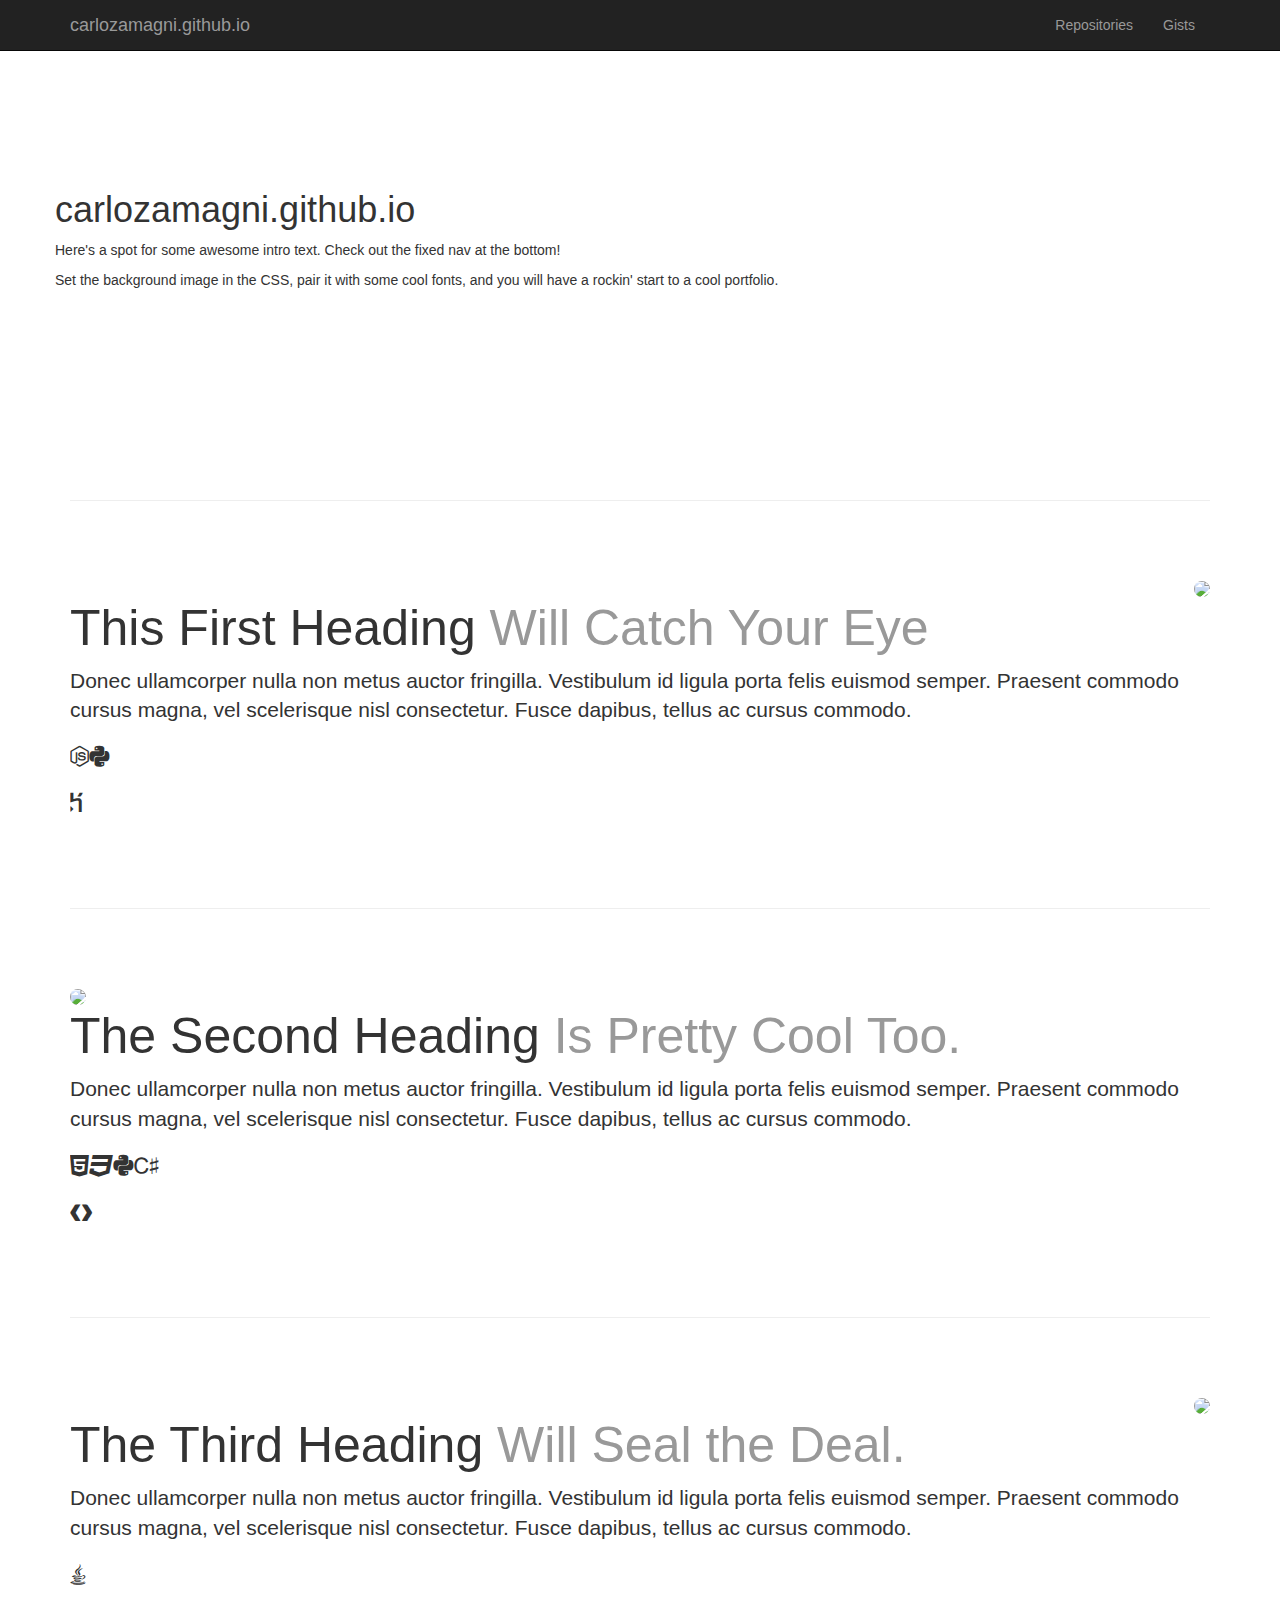
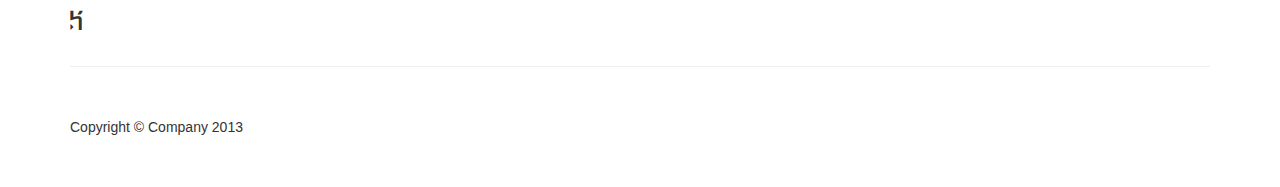
==== index.html @ ae86386b "added cool icons:  http://mfizz.com/oss/font-mfizz" ====
<!DOCTYPE html>
<html lang="en">

<head>
    <meta charset="utf-8">
    <meta name="viewport" content="width=device-width, initial-scale=1.0">
    <meta name="description" content="">
    <meta name="author" content="">

    <title>carlozamagni.github.io</title>

    <!-- Bootstrap core CSS -->
    <link href="css/bootstrap.css" rel="stylesheet">

    <!-- Custom CSS for the 'One Page Wonder' Template -->
    <link href="css/one-page-wonder.css" rel="stylesheet">
    <link rel="stylesheet" href="css/font-awesome.min.css">
    <link rel="stylesheet" href="css/font-mfizz-1.2/font-mfizz.css">   <!-- http://mfizz.com/oss/font-mfizz -->
</head>

<body>

    <nav class="navbar navbar-fixed-top navbar-inverse" role="navigation">
        <div class="container">
            <div class="navbar-header">
                <button type="button" class="navbar-toggle" data-toggle="collapse" data-target=".navbar-ex1-collapse">
                    <span class="sr-only">Toggle navigation</span>
                    <span class="icon-bar"></span>
                    <span class="icon-bar"></span>
                    <span class="icon-bar"></span>
                </button>
                <a class="navbar-brand" href="index.php">carlozamagni.github.io</a>
            </div>

            <!-- Collect the nav links, forms, and other content for toggling -->
            <div class="collapse navbar-collapse navbar-ex1-collapse">
                <ul class="nav navbar-nav pull-right">
                    <li><a href="https://github.com/carlozamagni?tab=repositories">Repositories</a>
                    </li>
                    <li><a href="#contact">Gists</a>
                    </li>
                </ul>
            </div>
            <!-- /.navbar-collapse -->
        </div>
        <!-- /.container -->
    </nav>




    <div class="header-image">
        
        <div class="headline">
            <!--
            <div class="container">
                <h1>One Page Wonder</h1>
                <h2>Will Knock Your Socks Off</h2>
            </div>
            -->
            <div class="container">
            <div class="row">
                <div class=".col-md-6 .col-sm-12 .col-md-offset-4 text-left">
                    <h1>carlozamagni.github.io</h1>
                    <p>Here's a spot for some awesome intro text. Check out the fixed nav at the bottom!</p>
                    <p>Set the background image in the CSS, pair it with some cool fonts, and you will have a rockin' start to a cool portfolio.</p>
                </div>
            </div>
            </div>
        </div>
    </div>
    <!-- /header-image -->





    <div class="container">

        <!-- START THE FEATURETTES -->

        <hr class="featurette-divider">

        <div class="featurette" id="about">
            <img class="featurette-image img-circle img-responsive pull-right" src="http://placehold.it/500x500">
            <h2 class="featurette-heading">This First Heading
                <span class="text-muted">Will Catch Your Eye</span>
            </h2>
            <p class="lead">Donec ullamcorper nulla non metus auctor fringilla. Vestibulum id ligula porta felis euismod semper. Praesent commodo cursus magna, vel scelerisque nisl consectetur. Fusce dapibus, tellus ac cursus commodo.</p>
            <h3><i class="icon-nodejs"></i><i class="icon-python"></i></h3>
            <h3><i class="icon-heroku"></i></h3>
        </div>

        <hr class="featurette-divider">

        <div class="featurette" id="services">
            <img class="featurette-image img-circle img-responsive pull-left" src="http://placecreature.com/500/500">
            <h2 class="featurette-heading">The Second Heading
                <span class="text-muted">Is Pretty Cool Too.</span>
            </h2>
            <p class="lead">Donec ullamcorper nulla non metus auctor fringilla. Vestibulum id ligula porta felis euismod semper. Praesent commodo cursus magna, vel scelerisque nisl consectetur. Fusce dapibus, tellus ac cursus commodo.</p>
            <h3><i class="icon-html5"></i><i class="icon-css3"></i><i class="icon-python"></i><i class="icon-csharp"></i></h3>
            <h3><i class="icon-google-developers"></i></h3>
        </div>

        <hr class="featurette-divider">

        <div class="featurette" id="contact">
            <img class="featurette-image img-circle img-responsive pull-right" src="http://placecreature.com/500/500">
            <h2 class="featurette-heading">The Third Heading
                <span class="text-muted">Will Seal the Deal.</span>
            </h2>
            <p class="lead">Donec ullamcorper nulla non metus auctor fringilla. Vestibulum id ligula porta felis euismod semper. Praesent commodo cursus magna, vel scelerisque nisl consectetur. Fusce dapibus, tellus ac cursus commodo.</p>
            <h3><i class="icon-java-bold"></i></h3>
            <h3><i class="icon-heroku"></i></h3>
        </div>

        <!-- /END THE FEATURETTES -->

        <hr>

        <!-- FOOTER -->
        <footer>
            <p>Copyright &copy; Company 2013</p>
        </footer>
        <!-- /END OF FOOTER -->

    </div>
    <!-- /container -->

    <!-- JavaScript -->
    <script src="js/jquery-1.10.2.js"></script>
    <script src="js/bootstrap.js"></script>

</body>

</html>
---- css/one-page-wonder.css ----
body {
	margin-top: 50px; /* 50px is the height of the navbar - change this if the navbarn height changes */
}

.header-image {
	background: url(http://lorempixel.com/g/1400/500/technics) repeat;/* Use a tiling background image or a full width image - if you're using full width you will need to change no-repeat center center cover  */
	background-position: top;
	height: auto;
	display: block;
	/*width: 100%;*/
	max-width: 100%; /* equivalent to img-responsive class in bootstrap */
	text-align: center;
}

.headline {
	padding: 120px 0;
}

.headline > .container > h1 {
	font-size: 130px;
	background: #ffffff;
	background: rgba(255, 255, 255, 0.9);
}

.headline > .container > h2 {
	font-size: 77px;
	background: #ffffff;
	background: rgba(255, 255, 255, 0.9);
}

.featurette-divider {
	margin: 80px 0;
}
.featurette {
	overflow: hidden; 
}

.featurette-image.pull-left {
	margin-right: 40px;
}
.featurette-image.pull-right {
	margin-left: 40px;
}

.featurette-heading {
	font-size: 50px;
}

footer {
	margin: 50px 0;
}

/* RESPONSIVE CSS */

@media (max-width: 1200px) {

.headline > .container > h1 {font-size: 140px;}
.headline > .container > h2 {font-size: 63px;}
.featurette-divider {margin: 50px 0;}
.featurette-image.pull-left {margin-right: 20px;}
.featurette-image.pull-right {margin-left: 20px;}
.featurette-heading {font-size: 35px;}

}

@media (max-width: 991px) {

.headline > .container > h1 {font-size: 105px;}
.headline > .container > h2 {font-size: 50px;}
.featurette-divider {margin: 40px 0;}
.featurette-image {max-width: 50%;}
.featurette-image.pull-left {margin-right: 10px;}
.featurette-image.pull-right {margin-left: 10px;}
.featurette-heading {font-size: 30px;}

}

@media (max-width: 768px) {
	
.container {margin: 0 15px;}
.featurette-divider {margin: 40px 0;}
.featurette-heading {font-size: 25px;}

}


@media (max-width: 668px) {

.headline > .container > h1 {font-size: 70px;}
.headline > .container > h2 {font-size: 32px;}
.featurette-divider {margin: 30px 0;}

}

@media (max-width: 640px) {

.headline {padding: 75px 0 25px 0;}
.headline > .container > h1 {font-size: 60px;}
.headline > .container > h2 {font-size: 30px;}

}

@media (max-width: 375px) {

.featurette-divider {margin: 10px 0;}
.featurette-image {max-width: 100%;}
.featurette-image.pull-left {margin-right: 0; margin-bottom: 10px;}
.featurette-image.pull-right {margin-left: 0; margin-bottom: 10px;}

}
---- css/font-mfizz-1.2/font-mfizz.css ----
/*
 * Font Mfizz v1.2
 * Copyright 2013 Mfizz Inc, Joe Lauer
 * MIT License
 *
 * Project: http://mfizz.com/oss/font-mfizz
 *
 * The font designed for technology and software geeks representing programming
 * languages, operating systems, software engineering, and technology. 
 *
 * Mfizz Inc
 * Web: http://mfizz.com/
 * Twitter: http://twitter.com/mfizz_inc
 * 
 * Joe Lauer
 * Web: http://lauer.bz/
 * Twitter: http://twitter.com/jjlauer
 */

@font-face {
  font-family: "FontMfizz";
  src: url("font-mfizz.eot");
  src: url("font-mfizz.eot?#iefix") format("embedded-opentype"),
       url("font-mfizz.woff") format("woff"),
       url("font-mfizz.ttf") format("truetype"),
       url("font-mfizz.svg#font-mfizz") format("svg");
  font-weight: normal;
  font-style: normal;
}

.icon-microscope:before,
.icon-cplusplus:before,
.icon-wireless:before,
.icon-fire-alt:before,
.icon-mobile-device:before,
.icon-objc:before,
.icon-redhat:before,
.icon-freebsd:before,
.icon-heroku:before,
.icon-python:before,
.icon-java:before,
.icon-satellite:before,
.icon-debian:before,
.icon-grails:before,
.icon-c:before,
.icon-postgres:before,
.icon-database-alt2:before,
.icon-raspberrypi:before,
.icon-nginx:before,
.icon-ruby-on-rails:before,
.icon-redis:before,
.icon-scala:before,
.icon-gnome:before,
.icon-perl:before,
.icon-mysql:before,
.icon-fedora:before,
.icon-ghost:before,
.icon-google:before,
.icon-netbsd:before,
.icon-aws:before,
.icon-bomb:before,
.icon-looking:before,
.icon-ruby:before,
.icon-mysql-alt:before,
.icon-playframework-alt:before,
.icon-osx:before,
.icon-database:before,
.icon-database-alt:before,
.icon-shell:before,
.icon-script:before,
.icon-antenna:before,
.icon-coffee-bean:before,
.icon-scala-alt:before,
.icon-platter:before,
.icon-java-duke:before,
.icon-iphone:before,
.icon-script-alt:before,
.icon-google-alt:before,
.icon-haskell:before,
.icon-mariadb:before,
.icon-phone-retro:before,
.icon-phone-alt:before,
.icon-csharp:before,
.icon-php:before,
.icon-postgres-alt:before,
.icon-html:before,
.icon-mfizz:before,
.icon-apache:before,
.icon-hadoop:before,
.icon-ruby-on-rails-alt:before,
.icon-mobile-phone-broadcast:before,
.icon-css:before,
.icon-playframework:before,
.icon-clojure:before,
.icon-mobile-phone-alt:before,
.icon-suse:before,
.icon-java-bold:before,
.icon-nginx-alt:before,
.icon-nginx-alt2:before,
.icon-linux-mint:before,
.icon-dreamhost:before,
.icon-blackberry:before,
.icon-javascript:before,
.icon-ubuntu:before,
.icon-php-alt:before,
.icon-centos:before,
.icon-nodejs:before,
.icon-splatter:before,
.icon-3dprint:before,
.icon-line-graph:before,
.icon-cassandra:before,
.icon-solaris:before,
.icon-jetty:before,
.icon-tomcat:before,
.icon-oracle:before,
.icon-oracle-alt:before,
.icon-mssql:before,
.icon-google-developers:before,
.icon-google-code:before,
.icon-kde:before,
.icon-grails-alt:before {
  font-family: "FontMfizz";
  font-style: normal;
  font-weight: normal;
  font-variant: normal;
  text-transform: none;
  line-height: 1;
  -webkit-font-smoothing: antialiased;
  display: inline-block;
  text-decoration: inherit;
}

.icon-microscope:before { content: "\f100"; }
.icon-cplusplus:before { content: "\f101"; }
.icon-wireless:before { content: "\f102"; }
.icon-fire-alt:before { content: "\f103"; }
.icon-mobile-device:before { content: "\f104"; }
.icon-objc:before { content: "\f105"; }
.icon-redhat:before { content: "\f106"; }
.icon-freebsd:before { content: "\f107"; }
.icon-heroku:before { content: "\f108"; }
.icon-python:before { content: "\f109"; }
.icon-java:before { content: "\f10a"; }
.icon-satellite:before { content: "\f10b"; }
.icon-debian:before { content: "\f10c"; }
.icon-grails:before { content: "\f10d"; }
.icon-c:before { content: "\f10e"; }
.icon-postgres:before { content: "\f10f"; }
.icon-database-alt2:before { content: "\f110"; }
.icon-raspberrypi:before { content: "\f111"; }
.icon-nginx:before { content: "\f112"; }
.icon-ruby-on-rails:before { content: "\f113"; }
.icon-redis:before { content: "\f114"; }
.icon-scala:before { content: "\f115"; }
.icon-gnome:before { content: "\f116"; }
.icon-perl:before { content: "\f117"; }
.icon-mysql:before { content: "\f118"; }
.icon-fedora:before { content: "\f119"; }
.icon-ghost:before { content: "\f11a"; }
.icon-google:before { content: "\f11b"; }
.icon-netbsd:before { content: "\f11c"; }
.icon-aws:before { content: "\f11d"; }
.icon-bomb:before { content: "\f11e"; }
.icon-looking:before { content: "\f11f"; }
.icon-ruby:before { content: "\f120"; }
.icon-mysql-alt:before { content: "\f121"; }
.icon-playframework-alt:before { content: "\f122"; }
.icon-osx:before { content: "\f123"; }
.icon-database:before { content: "\f124"; }
.icon-database-alt:before { content: "\f125"; }
.icon-shell:before { content: "\f126"; }
.icon-script:before { content: "\f127"; }
.icon-antenna:before { content: "\f128"; }
.icon-coffee-bean:before { content: "\f129"; }
.icon-scala-alt:before { content: "\f12a"; }
.icon-platter:before { content: "\f12b"; }
.icon-java-duke:before { content: "\f12c"; }
.icon-iphone:before { content: "\f12d"; }
.icon-script-alt:before { content: "\f12e"; }
.icon-google-alt:before { content: "\f12f"; }
.icon-haskell:before { content: "\f130"; }
.icon-mariadb:before { content: "\f131"; }
.icon-phone-retro:before { content: "\f132"; }
.icon-phone-alt:before { content: "\f133"; }
.icon-csharp:before { content: "\f134"; }
.icon-php:before { content: "\f135"; }
.icon-postgres-alt:before { content: "\f136"; }
.icon-html:before { content: "\f137"; }
.icon-mfizz:before { content: "\f138"; }
.icon-apache:before { content: "\f139"; }
.icon-hadoop:before { content: "\f13a"; }
.icon-ruby-on-rails-alt:before { content: "\f13b"; }
.icon-mobile-phone-broadcast:before { content: "\f13c"; }
.icon-css:before { content: "\f13d"; }
.icon-playframework:before { content: "\f13e"; }
.icon-clojure:before { content: "\f13f"; }
.icon-mobile-phone-alt:before { content: "\f140"; }
.icon-suse:before { content: "\f141"; }
.icon-java-bold:before { content: "\f142"; }
.icon-nginx-alt:before { content: "\f143"; }
.icon-nginx-alt2:before { content: "\f144"; }
.icon-linux-mint:before { content: "\f145"; }
.icon-dreamhost:before { content: "\f146"; }
.icon-blackberry:before { content: "\f147"; }
.icon-javascript:before { content: "\f148"; }
.icon-ubuntu:before { content: "\f149"; }
.icon-php-alt:before { content: "\f14a"; }
.icon-centos:before { content: "\f14b"; }
.icon-nodejs:before { content: "\f14c"; }
.icon-splatter:before { content: "\f14d"; }
.icon-3dprint:before { content: "\f14e"; }
.icon-line-graph:before { content: "\f14f"; }
.icon-cassandra:before { content: "\f150"; }
.icon-solaris:before { content: "\f151"; }
.icon-jetty:before { content: "\f152"; }
.icon-tomcat:before { content: "\f153"; }
.icon-oracle:before { content: "\f154"; }
.icon-oracle-alt:before { content: "\f155"; }
.icon-mssql:before { content: "\f156"; }
.icon-google-developers:before { content: "\f157"; }
.icon-google-code:before { content: "\f158"; }
.icon-kde:before { content: "\f159"; }
.icon-grails-alt:before { content: "\f15a"; }

/* These classes only added to fix FontFamily to display FontMfizz during debug/inspection */
.icon-osx,
.icon-bomb,
.icon-mobile-phone-broadcast,
.icon-objc,
.icon-nginx-alt2,
.icon-mysql,
.icon-phone-retro,
.icon-netbsd,
.icon-mobile-device,
.icon-ruby-on-rails,
.icon-phone-alt,
.icon-line-graph,
.icon-postgres,
.icon-playframework,
.icon-python,
.icon-ruby-on-rails-alt,
.icon-nginx,
.icon-database-alt2,
.icon-google-alt,
.icon-microscope,
.icon-blackberry,
.icon-dreamhost,
.icon-google,
.icon-centos,
.icon-kde,
.icon-csharp,
.icon-scala,
.icon-redis,
.icon-looking,
.icon-database-alt,
.icon-javascript,
.icon-postgres-alt,
.icon-linux-mint,
.icon-ubuntu,
.icon-apache,
.icon-script-alt,
.icon-mssql,
.icon-c,
.icon-gnome,
.icon-java-duke,
.icon-scala-alt,
.icon-clojure,
.icon-oracle-alt,
.icon-redhat,
.icon-haskell,
.icon-3dprint,
.icon-mariadb,
.icon-java,
.icon-script,
.icon-cplusplus,
.icon-jetty,
.icon-perl,
.icon-heroku,
.icon-nginx-alt,
.icon-iphone,
.icon-splatter,
.icon-shell,
.icon-mysql-alt,
.icon-wireless,
.icon-ruby,
.icon-playframework-alt,
.icon-raspberrypi,
.icon-suse,
.icon-nodejs,
.icon-java-bold,
.icon-google-developers,
.icon-mobile-phone-alt,
.icon-grails-alt,
.icon-coffee-bean,
.icon-cassandra,
.icon-google-code,
.icon-fedora,
.icon-antenna,
.icon-hadoop,
.icon-solaris,
.icon-html,
.icon-css,
.icon-satellite,
.icon-aws,
.icon-mfizz,
.icon-php,
.icon-debian,
.icon-ghost,
.icon-php-alt,
.icon-tomcat,
.icon-database,
.icon-grails,
.icon-freebsd,
.icon-oracle,
.icon-fire-alt,
.icon-platter{
  font-family: "FontMfizz";
}
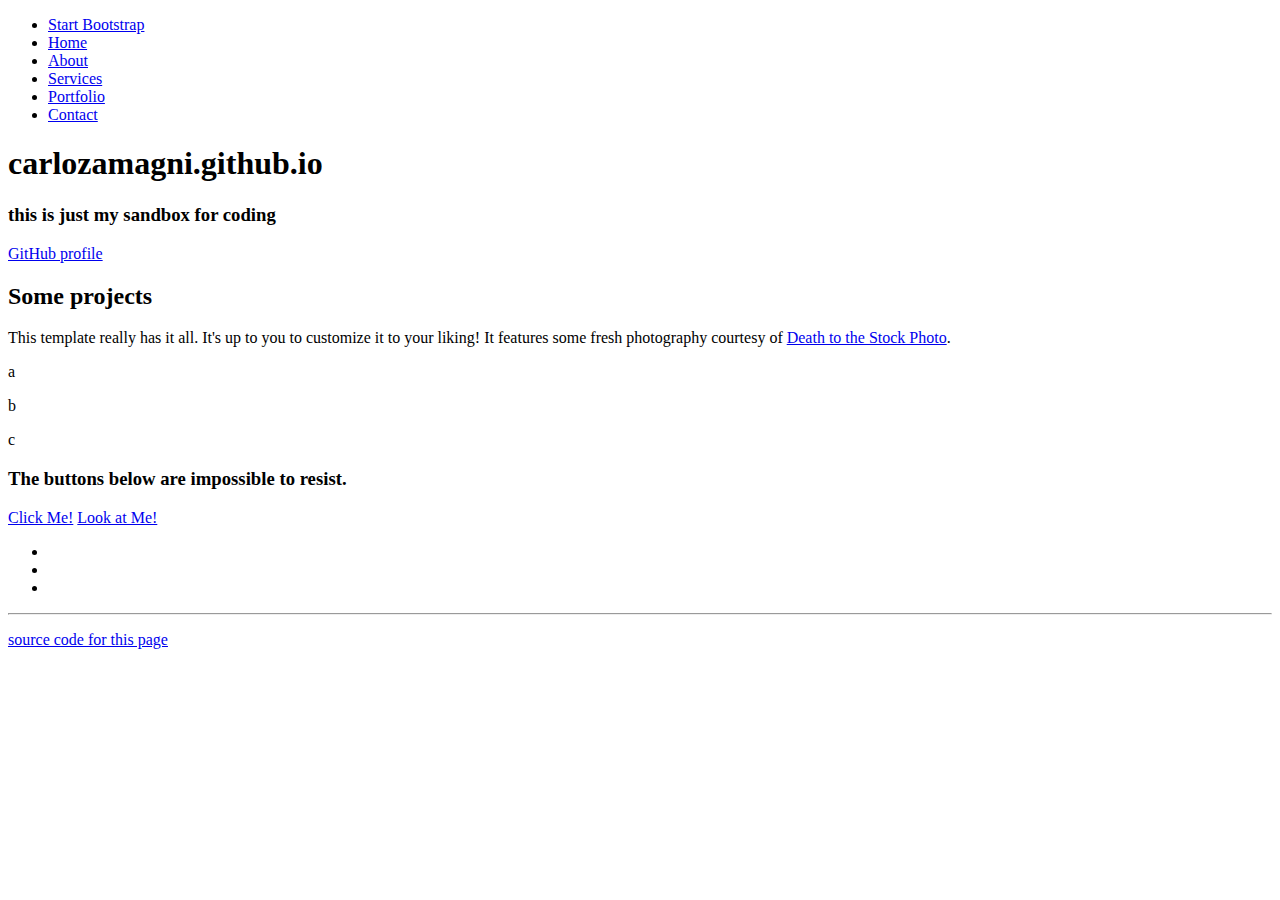
==== commit 50674af9: "layout" ====
--- a/index.html
+++ b/index.html
@@ -1,7 +1,6 @@
 <!DOCTYPE html>
 <html lang="en">
-
-<head>
+  <head>
     <meta charset="utf-8">
     <meta name="viewport" content="width=device-width, initial-scale=1.0">
     <meta name="description" content="">
@@ -10,128 +9,171 @@
     <title>carlozamagni.github.io</title>
 
     <!-- Bootstrap core CSS -->
-    <link href="css/bootstrap.css" rel="stylesheet">
+    <link href="./dist/css/bootstrap.css" rel="stylesheet">
 
-    <!-- Custom CSS for the 'One Page Wonder' Template -->
-    <link href="css/one-page-wonder.css" rel="stylesheet">
-    <link rel="stylesheet" href="css/font-awesome.min.css">
-    <link rel="stylesheet" href="css/font-mfizz-1.2/font-mfizz.css">   <!-- http://mfizz.com/oss/font-mfizz -->
-</head>
+    <!-- Add custom CSS here -->
+    <link href="./dist/css/stylish-portfolio.css" rel="stylesheet">
+    <link href="./dist/font-awesome/css/font-awesome.min.css" rel="stylesheet">
+  </head>
 
-<body>
+  <body>
 
-    <nav class="navbar navbar-fixed-top navbar-inverse" role="navigation">
-        <div class="container">
-            <div class="navbar-header">
-                <button type="button" class="navbar-toggle" data-toggle="collapse" data-target=".navbar-ex1-collapse">
-                    <span class="sr-only">Toggle navigation</span>
-                    <span class="icon-bar"></span>
-                    <span class="icon-bar"></span>
-                    <span class="icon-bar"></span>
-                </button>
-                <a class="navbar-brand" href="index.php">carlozamagni.github.io</a>
+    <!-- Side Menu -->
+    <a id="menu-toggle" href="#" class="btn btn-primary btn-lg toggle"><i class="fa fa-bars"></i></a>
+    <div id="sidebar-wrapper">
+      <ul class="sidebar-nav">
+        <a id="menu-close" href="#" class="btn btn-default btn-lg pull-right toggle"><i class="fa fa-times"></i></a>
+        <li class="sidebar-brand"><a href="http://startbootstrap.com">Start Bootstrap</a></li>
+        <li><a href="#top">Home</a></li>
+        <li><a href="#about">About</a></li>
+        <li><a href="#services">Services</a></li>
+        <li><a href="#portfolio">Portfolio</a></li>
+        <li><a href="#contact">Contact</a></li>
+      </ul>
+    </div>
+    <!-- /Side Menu -->
+  
+    <!-- Full Page Image Header Area -->
+    <div id="top" class="header">
+      <div class="vert-text">
+        <h1>carlozamagni.github.io</h1>
+        <h3>this is just my sandbox for coding</h3>
+        <a href="https://github.com/carlozamagni" class="btn btn-default btn-lg">GitHub profile</a>
+      </div>
+    </div>
+    <!-- /Full Page Image Header Area -->
+  
+    <!-- Intro -->
+    <div id="about" class="intro">
+      <div class="container">
+        <div class="row">
+          <div class="col-md-6 col-md-offset-3 text-center">
+            <h2>Some projects</h2>
+            <p class="lead">This template really has it all. It's up to you to customize it to your liking! It features some fresh photography courtesy of <a target="_blank" href="http://join.deathtothestockphoto.com/">Death to the Stock Photo</a>.</p>
+          </div>
+        </div>
+      </div>
+    </div>
+    <!-- /Intro -->
+  
+    <!-- Services -->
+    <!--
+    <div id="services" class="services">
+      <div class="container">
+      </div>
+    </div>
+    -->
+    <!-- /Services -->
+
+    <!-- Callout -->
+    <!--
+    <div class="callout">
+      <div class="vert-text">
+        <h1>A Dramatic Text Area</h1>
+      </div>
+    </div>
+    -->
+    <!-- /Callout -->
+
+    <!-- Portfolio -->
+    <div id="portfolio" class="portfolio">
+      <div class="container">
+        <div class="row">
+            <div class="col-md-4"></div>
+            <div class="col-md-4">
+                <p>a</p>
             </div>
+            <div class="col-md-4"></div>
+        </div>
+        <div class="row">
+            <div class="col-md-4"></div>
+            <div class="col-md-4">
+                <p>b</p>
+            </div>
+            <div class="col-md-4"></div>
+        </div>
+        <div class="row">
+            <div class="col-md-4"></div>
+            <div class="col-md-4">
+                <p>c</p>
+            </div>
+            <div class="col-md-4"></div>
+        </div>
+      </div>
+    </div>
+    <!-- /Portfolio -->
 
-            <!-- Collect the nav links, forms, and other content for toggling -->
-            <div class="collapse navbar-collapse navbar-ex1-collapse">
-                <ul class="nav navbar-nav pull-right">
-                    <li><a href="https://github.com/carlozamagni?tab=repositories">Repositories</a>
-                    </li>
-                    <li><a href="#contact">Gists</a>
-                    </li>
-                </ul>
+    <!-- Call to Action -->
+    <div class="call-to-action">
+      <div class="container">
+        <div class="row">
+          <div class="col-md-6 col-md-offset-3 text-center">
+            <h3>The buttons below are impossible to resist.</h3>
+            <a href="#" class="btn btn-lg btn-default">Click Me!</a>
+            <a href="#" class="btn btn-lg btn-primary">Look at Me!</a>
+          </div>
+        </div>
+      </div>
+    </div>
+    <!-- /Call to Action -->
+    
+    <!-- Footer -->
+    <footer>
+      <div class="container">
+        <div class="row">
+          <div class="col-md-6 col-md-offset-3 text-center">
+            <ul class="list-inline">
+              <li><i class="fa fa-facebook fa-3x"></i></li>
+              <li><i class="fa fa-twitter fa-3x"></i></li>
+              <li><i class="fa fa-dribbble fa-3x"></i></li>
+            </ul>
+            <div class="top-scroll">
+              <a href="#top"><i class="fa fa-circle-arrow-up scroll fa-4x"></i></a>
             </div>
-            <!-- /.navbar-collapse -->
+            <hr>
+            <p><a href="https://github.com/carlozamagni/carlozamagni.github.io">source code for this page</a></p>
+          </div>
         </div>
-        <!-- /.container -->
-    </nav>
-
-
-
-
-    <div class="header-image">
-        
-        <div class="headline">
-            <!--
-            <div class="container">
-                <h1>One Page Wonder</h1>
-                <h2>Will Knock Your Socks Off</h2>
-            </div>
-            -->
-            <div class="container">
-            <div class="row">
-                <div class=".col-md-6 .col-sm-12 .col-md-offset-4 text-left">
-                    <h1>carlozamagni.github.io</h1>
-                    <p>Here's a spot for some awesome intro text. Check out the fixed nav at the bottom!</p>
-                    <p>Set the background image in the CSS, pair it with some cool fonts, and you will have a rockin' start to a cool portfolio.</p>
-                </div>
-            </div>
-            </div>
-        </div>
-    </div>
-    <!-- /header-image -->
-
-
-
-
-
-    <div class="container">
-
-        <!-- START THE FEATURETTES -->
-
-        <hr class="featurette-divider">
-
-        <div class="featurette" id="about">
-            <img class="featurette-image img-circle img-responsive pull-right" src="http://placehold.it/500x500">
-            <h2 class="featurette-heading">This First Heading
-                <span class="text-muted">Will Catch Your Eye</span>
-            </h2>
-            <p class="lead">Donec ullamcorper nulla non metus auctor fringilla. Vestibulum id ligula porta felis euismod semper. Praesent commodo cursus magna, vel scelerisque nisl consectetur. Fusce dapibus, tellus ac cursus commodo.</p>
-            <h3><i class="icon-nodejs"></i><i class="icon-python"></i></h3>
-            <h3><i class="icon-heroku"></i></h3>
-        </div>
-
-        <hr class="featurette-divider">
-
-        <div class="featurette" id="services">
-            <img class="featurette-image img-circle img-responsive pull-left" src="http://placecreature.com/500/500">
-            <h2 class="featurette-heading">The Second Heading
-                <span class="text-muted">Is Pretty Cool Too.</span>
-            </h2>
-            <p class="lead">Donec ullamcorper nulla non metus auctor fringilla. Vestibulum id ligula porta felis euismod semper. Praesent commodo cursus magna, vel scelerisque nisl consectetur. Fusce dapibus, tellus ac cursus commodo.</p>
-            <h3><i class="icon-html5"></i><i class="icon-css3"></i><i class="icon-python"></i><i class="icon-csharp"></i></h3>
-            <h3><i class="icon-google-developers"></i></h3>
-        </div>
-
-        <hr class="featurette-divider">
-
-        <div class="featurette" id="contact">
-            <img class="featurette-image img-circle img-responsive pull-right" src="http://placecreature.com/500/500">
-            <h2 class="featurette-heading">The Third Heading
-                <span class="text-muted">Will Seal the Deal.</span>
-            </h2>
-            <p class="lead">Donec ullamcorper nulla non metus auctor fringilla. Vestibulum id ligula porta felis euismod semper. Praesent commodo cursus magna, vel scelerisque nisl consectetur. Fusce dapibus, tellus ac cursus commodo.</p>
-            <h3><i class="icon-java-bold"></i></h3>
-            <h3><i class="icon-heroku"></i></h3>
-        </div>
-
-        <!-- /END THE FEATURETTES -->
-
-        <hr>
-
-        <!-- FOOTER -->
-        <footer>
-            <p>Copyright &copy; Company 2013</p>
-        </footer>
-        <!-- /END OF FOOTER -->
-
-    </div>
-    <!-- /container -->
+      </div>
+    </footer>
+    <!-- /Footer -->
 
     <!-- JavaScript -->
-    <script src="js/jquery-1.10.2.js"></script>
-    <script src="js/bootstrap.js"></script>
+    <script src="dist/js/jquery-1.10.2.min.js"></script>
+    <script src="dist/js/bootstrap.js"></script>
 
-</body>
+    <!-- Custom JavaScript for the Side Menu and Smooth Scrolling -->
+    <script>
+        $("#menu-close").click(function(e) {
+            e.preventDefault();
+            $("#sidebar-wrapper").toggleClass("active");
+        });
+    </script>
+    <script>
+        $("#menu-toggle").click(function(e) {
+            e.preventDefault();
+            $("#sidebar-wrapper").toggleClass("active");
+        });
+    </script>
+    <script>
+      $(function() {
+        $('a[href*=#]:not([href=#])').click(function() {
+          if (location.pathname.replace(/^\//,'') == this.pathname.replace(/^\//,'') 
+            || location.hostname == this.hostname) {
 
-</html>
+            var target = $(this.hash);
+            target = target.length ? target : $('[name=' + this.hash.slice(1) +']');
+            if (target.length) {
+              $('html,body').animate({
+                scrollTop: target.offset().top
+              }, 1000);
+              return false;
+            }
+          }
+        });
+      });
+    </script>
+
+  </body>
+
+</html>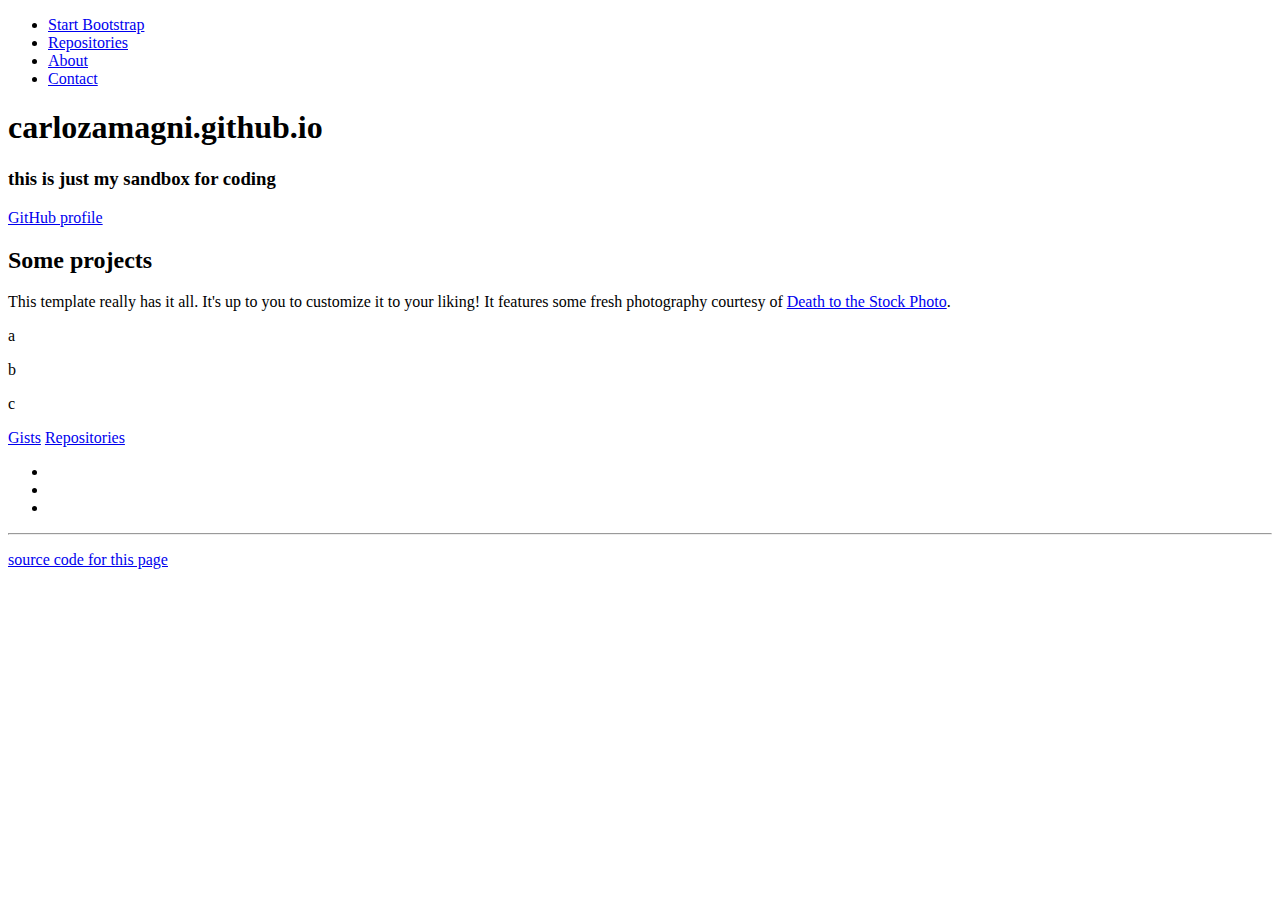
==== commit 43cb9f52: "links" ====
--- a/index.html
+++ b/index.html
@@ -24,10 +24,8 @@
       <ul class="sidebar-nav">
         <a id="menu-close" href="#" class="btn btn-default btn-lg pull-right toggle"><i class="fa fa-times"></i></a>
         <li class="sidebar-brand"><a href="http://startbootstrap.com">Start Bootstrap</a></li>
-        <li><a href="#top">Home</a></li>
+        <li><a href="#repositories">Repositories</a></li>
         <li><a href="#about">About</a></li>
-        <li><a href="#services">Services</a></li>
-        <li><a href="#portfolio">Portfolio</a></li>
         <li><a href="#contact">Contact</a></li>
       </ul>
     </div>
@@ -104,13 +102,13 @@
     <!-- /Portfolio -->
 
     <!-- Call to Action -->
-    <div class="call-to-action">
+    <div id="repositories" class="call-to-action">
       <div class="container">
         <div class="row">
           <div class="col-md-6 col-md-offset-3 text-center">
-            <h3>The buttons below are impossible to resist.</h3>
-            <a href="#" class="btn btn-lg btn-default">Click Me!</a>
-            <a href="#" class="btn btn-lg btn-primary">Look at Me!</a>
+            <!-- h3>The buttons below are impossible to resist.</h3 -->
+            <a href="#" class="btn btn-lg btn-default">Gists</a>
+            <a href="#" class="btn btn-lg btn-primary">Repositories</a>
           </div>
         </div>
       </div>
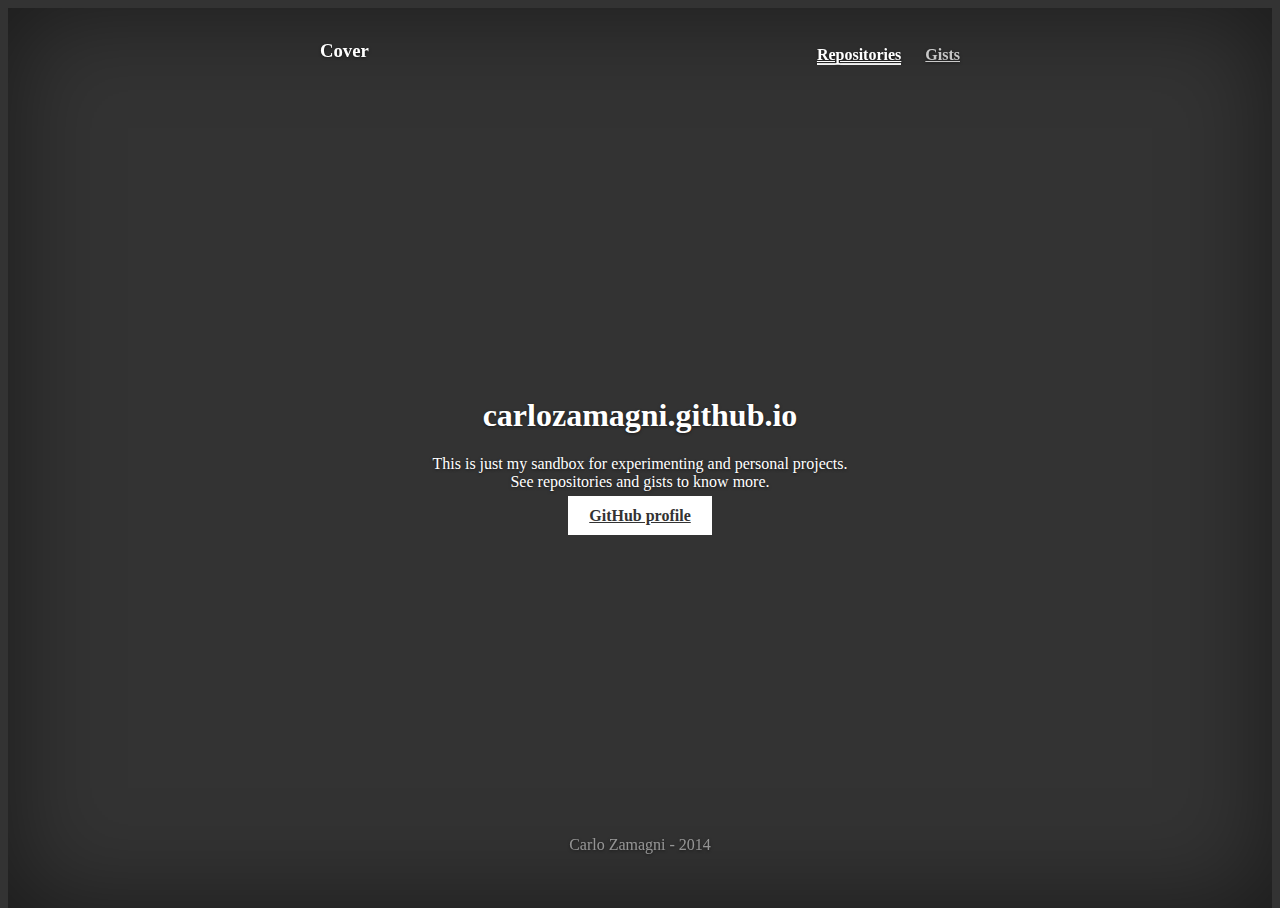
==== commit bdc1b8f9: "basic template, dark layout." ====
--- a/index.html
+++ b/index.html
@@ -1,177 +1,75 @@
+
 <!DOCTYPE html>
 <html lang="en">
   <head>
     <meta charset="utf-8">
-    <meta name="viewport" content="width=device-width, initial-scale=1.0">
+    <meta http-equiv="X-UA-Compatible" content="IE=edge">
+    <meta name="viewport" content="width=device-width, initial-scale=1">
     <meta name="description" content="">
     <meta name="author" content="">
+    <link rel="shortcut icon" href="../../assets/ico/favicon.ico">
 
     <title>carlozamagni.github.io</title>
 
     <!-- Bootstrap core CSS -->
     <link href="./dist/css/bootstrap.css" rel="stylesheet">
 
-    <!-- Add custom CSS here -->
-    <link href="./dist/css/stylish-portfolio.css" rel="stylesheet">
-    <link href="./dist/font-awesome/css/font-awesome.min.css" rel="stylesheet">
+    <!-- Custom styles for this template -->
+    <link href="./dist/css/cover.css" rel="stylesheet">
+
+    <!-- Just for debugging purposes. Don't actually copy this line! -->
+    <!--[if lt IE 9]><script src="../../assets/js/ie8-responsive-file-warning.js"></script><![endif]-->
+
+    <!-- HTML5 shim and Respond.js IE8 support of HTML5 elements and media queries -->
+    <!--[if lt IE 9]>
+      <script src="https://oss.maxcdn.com/libs/html5shiv/3.7.0/html5shiv.js"></script>
+      <script src="https://oss.maxcdn.com/libs/respond.js/1.4.2/respond.min.js"></script>
+    <![endif]-->
   </head>
 
   <body>
 
-    <!-- Side Menu -->
-    <a id="menu-toggle" href="#" class="btn btn-primary btn-lg toggle"><i class="fa fa-bars"></i></a>
-    <div id="sidebar-wrapper">
-      <ul class="sidebar-nav">
-        <a id="menu-close" href="#" class="btn btn-default btn-lg pull-right toggle"><i class="fa fa-times"></i></a>
-        <li class="sidebar-brand"><a href="http://startbootstrap.com">Start Bootstrap</a></li>
-        <li><a href="#repositories">Repositories</a></li>
-        <li><a href="#about">About</a></li>
-        <li><a href="#contact">Contact</a></li>
-      </ul>
+    <div class="site-wrapper">
+
+      <div class="site-wrapper-inner">
+
+        <div class="cover-container">
+
+          <div class="masthead clearfix">
+            <div class="inner">
+              <h3 class="masthead-brand">Cover</h3>
+              <ul class="nav masthead-nav">
+                <li class="active"><a href="https://github.com/carlozamagni?tab=repositories">Repositories</a></li>
+                <li><a href="https://gist.github.com/carlozamagni">Gists</a></li>
+              </ul>
+            </div>
+          </div>
+
+          <div class="inner cover">
+            <h1 class="cover-heading">carlozamagni.github.io</h1>
+            <p class="lead">This is just my sandbox for experimenting and personal projects.<br />See repositories and gists to know more.</p>
+            <p class="lead">
+              <a href="https://github.com/carlozamagni" class="btn btn-lg btn-default">GitHub profile</a>
+            </p>
+          </div>
+
+          <div class="mastfoot">
+            <div class="inner">
+              <p>Carlo Zamagni - 2014</p>
+            </div>
+          </div>
+
+        </div>
+
+      </div>
+
     </div>
-    <!-- /Side Menu -->
-  
-    <!-- Full Page Image Header Area -->
-    <div id="top" class="header">
-      <div class="vert-text">
-        <h1>carlozamagni.github.io</h1>
-        <h3>this is just my sandbox for coding</h3>
-        <a href="https://github.com/carlozamagni" class="btn btn-default btn-lg">GitHub profile</a>
-      </div>
-    </div>
-    <!-- /Full Page Image Header Area -->
-  
-    <!-- Intro -->
-    <div id="about" class="intro">
-      <div class="container">
-        <div class="row">
-          <div class="col-md-6 col-md-offset-3 text-center">
-            <h2>Some projects</h2>
-            <p class="lead">This template really has it all. It's up to you to customize it to your liking! It features some fresh photography courtesy of <a target="_blank" href="http://join.deathtothestockphoto.com/">Death to the Stock Photo</a>.</p>
-          </div>
-        </div>
-      </div>
-    </div>
-    <!-- /Intro -->
-  
-    <!-- Services -->
-    <!--
-    <div id="services" class="services">
-      <div class="container">
-      </div>
-    </div>
-    -->
-    <!-- /Services -->
 
-    <!-- Callout -->
-    <!--
-    <div class="callout">
-      <div class="vert-text">
-        <h1>A Dramatic Text Area</h1>
-      </div>
-    </div>
-    -->
-    <!-- /Callout -->
-
-    <!-- Portfolio -->
-    <div id="portfolio" class="portfolio">
-      <div class="container">
-        <div class="row">
-            <div class="col-md-4"></div>
-            <div class="col-md-4">
-                <p>a</p>
-            </div>
-            <div class="col-md-4"></div>
-        </div>
-        <div class="row">
-            <div class="col-md-4"></div>
-            <div class="col-md-4">
-                <p>b</p>
-            </div>
-            <div class="col-md-4"></div>
-        </div>
-        <div class="row">
-            <div class="col-md-4"></div>
-            <div class="col-md-4">
-                <p>c</p>
-            </div>
-            <div class="col-md-4"></div>
-        </div>
-      </div>
-    </div>
-    <!-- /Portfolio -->
-
-    <!-- Call to Action -->
-    <div id="repositories" class="call-to-action">
-      <div class="container">
-        <div class="row">
-          <div class="col-md-6 col-md-offset-3 text-center">
-            <!-- h3>The buttons below are impossible to resist.</h3 -->
-            <a href="#" class="btn btn-lg btn-default">Gists</a>
-            <a href="#" class="btn btn-lg btn-primary">Repositories</a>
-          </div>
-        </div>
-      </div>
-    </div>
-    <!-- /Call to Action -->
-    
-    <!-- Footer -->
-    <footer>
-      <div class="container">
-        <div class="row">
-          <div class="col-md-6 col-md-offset-3 text-center">
-            <ul class="list-inline">
-              <li><i class="fa fa-facebook fa-3x"></i></li>
-              <li><i class="fa fa-twitter fa-3x"></i></li>
-              <li><i class="fa fa-dribbble fa-3x"></i></li>
-            </ul>
-            <div class="top-scroll">
-              <a href="#top"><i class="fa fa-circle-arrow-up scroll fa-4x"></i></a>
-            </div>
-            <hr>
-            <p><a href="https://github.com/carlozamagni/carlozamagni.github.io">source code for this page</a></p>
-          </div>
-        </div>
-      </div>
-    </footer>
-    <!-- /Footer -->
-
-    <!-- JavaScript -->
-    <script src="dist/js/jquery-1.10.2.min.js"></script>
-    <script src="dist/js/bootstrap.js"></script>
-
-    <!-- Custom JavaScript for the Side Menu and Smooth Scrolling -->
-    <script>
-        $("#menu-close").click(function(e) {
-            e.preventDefault();
-            $("#sidebar-wrapper").toggleClass("active");
-        });
-    </script>
-    <script>
-        $("#menu-toggle").click(function(e) {
-            e.preventDefault();
-            $("#sidebar-wrapper").toggleClass("active");
-        });
-    </script>
-    <script>
-      $(function() {
-        $('a[href*=#]:not([href=#])').click(function() {
-          if (location.pathname.replace(/^\//,'') == this.pathname.replace(/^\//,'') 
-            || location.hostname == this.hostname) {
-
-            var target = $(this.hash);
-            target = target.length ? target : $('[name=' + this.hash.slice(1) +']');
-            if (target.length) {
-              $('html,body').animate({
-                scrollTop: target.offset().top
-              }, 1000);
-              return false;
-            }
-          }
-        });
-      });
-    </script>
-
+    <!-- Bootstrap core JavaScript
+    ================================================== -->
+    <!-- Placed at the end of the document so the pages load faster -->
+    <script src="https://ajax.googleapis.com/ajax/libs/jquery/1.11.0/jquery.min.js"></script>
+    <script src="./dist/js/bootstrap.js"></script>
+    <script src="../../assets/js/docs.min.js"></script>
   </body>
-
-</html>+</html>
--- a/dist/css/cover.css
+++ b/dist/css/cover.css
@@ -0,0 +1,161 @@
+/*
+ * Globals
+ */
+
+/* Links */
+a,
+a:focus,
+a:hover {
+  color: #fff;
+}
+
+/* Custom default button */
+.btn-default,
+.btn-default:hover,
+.btn-default:focus {
+  color: #333;
+  text-shadow: none; /* Prevent inheritence from `body` */
+  background-color: #fff;
+  border: 1px solid #fff;
+}
+
+
+/*
+ * Base structure
+ */
+
+html,
+body {
+  height: 100%;
+  background-color: #333;
+}
+body {
+  color: #fff;
+  text-align: center;
+  text-shadow: 0 1px 3px rgba(0,0,0,.5);
+  box-shadow: inset 0 0 100px rgba(0,0,0,.5);
+}
+
+/* Extra markup and styles for table-esque vertical and horizontal centering */
+.site-wrapper {
+  display: table;
+  width: 100%;
+  height: 100%; /* For at least Firefox */
+  min-height: 100%;
+}
+.site-wrapper-inner {
+  display: table-cell;
+  vertical-align: top;
+}
+.cover-container {
+  margin-right: auto;
+  margin-left: auto;
+}
+
+/* Padding for spacing */
+.inner {
+  padding: 30px;
+}
+
+
+/*
+ * Header
+ */
+.masthead-brand {
+  margin-top: 10px;
+  margin-bottom: 10px;
+}
+
+.masthead-nav > li {
+  display: inline-block;
+}
+.masthead-nav > li + li {
+  margin-left: 20px;
+}
+.masthead-nav > li > a {
+  padding-right: 0;
+  padding-left: 0;
+  font-size: 16px;
+  font-weight: bold;
+  color: #fff; /* IE8 proofing */
+  color: rgba(255,255,255,.75);
+  border-bottom: 2px solid transparent;
+}
+.masthead-nav > li > a:hover,
+.masthead-nav > li > a:focus {
+  background-color: transparent;
+  border-bottom-color: rgba(255,255,255,.25);
+}
+.masthead-nav > .active > a,
+.masthead-nav > .active > a:hover,
+.masthead-nav > .active > a:focus {
+  color: #fff;
+  border-bottom-color: #fff;
+}
+
+@media (min-width: 768px) {
+  .masthead-brand {
+    float: left;
+  }
+  .masthead-nav {
+    float: right;
+  }
+}
+
+
+/*
+ * Cover
+ */
+
+.cover {
+  padding: 0 20px;
+}
+.cover .btn-lg {
+  padding: 10px 20px;
+  font-weight: bold;
+}
+
+
+/*
+ * Footer
+ */
+
+.mastfoot {
+  color: #999; /* IE8 proofing */
+  color: rgba(255,255,255,.5);
+}
+
+
+/*
+ * Affix and center
+ */
+
+@media (min-width: 768px) {
+  /* Pull out the header and footer */
+  .masthead {
+    position: fixed;
+    top: 0;
+  }
+  .mastfoot {
+    position: fixed;
+    bottom: 0;
+  }
+  /* Start the vertical centering */
+  .site-wrapper-inner {
+    vertical-align: middle;
+  }
+  /* Handle the widths */
+  .masthead,
+  .mastfoot,
+  .cover-container {
+    width: 100%; /* Must be percentage or pixels for horizontal alignment */
+  }
+}
+
+@media (min-width: 992px) {
+  .masthead,
+  .mastfoot,
+  .cover-container {
+    width: 700px;
+  }
+}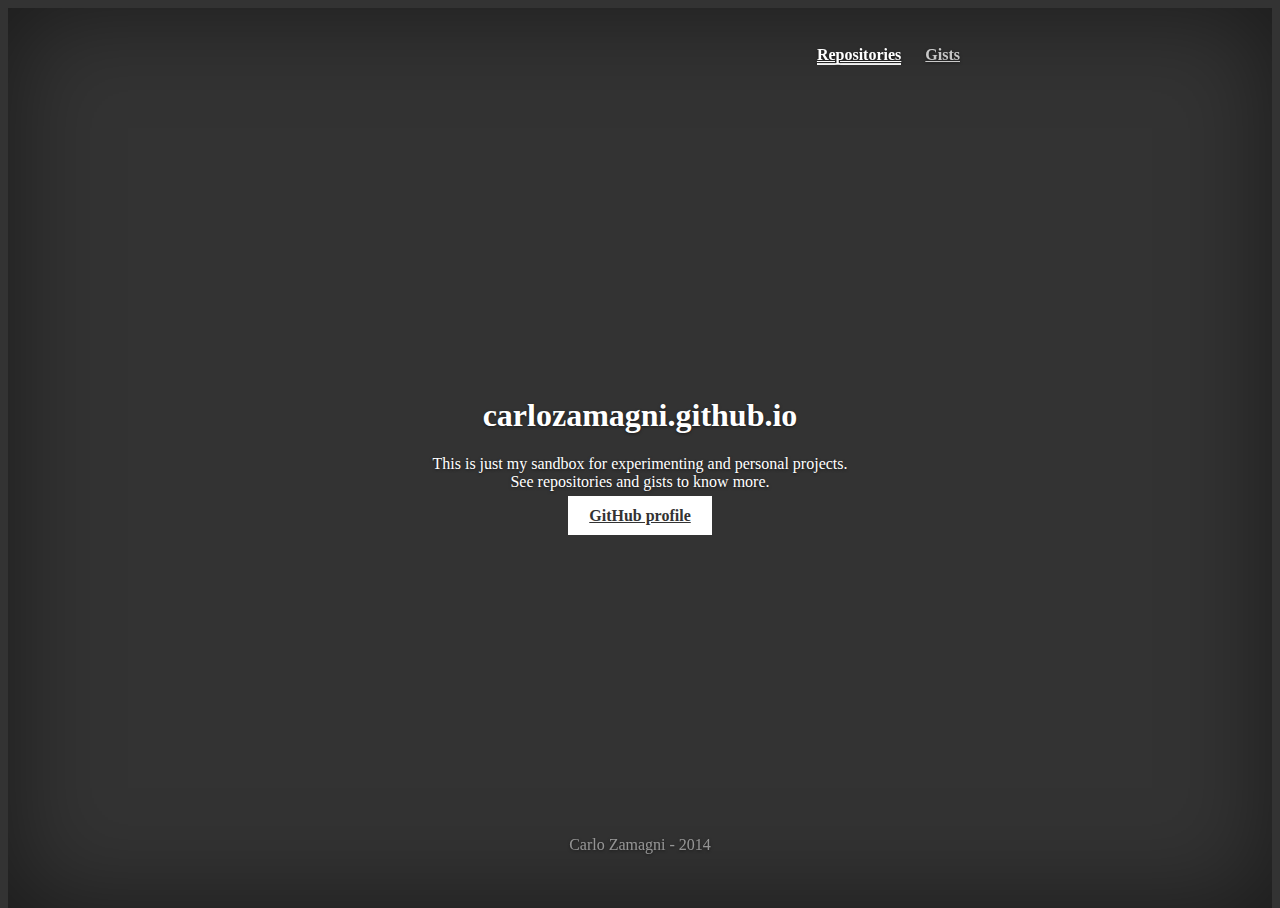
==== commit 4d0c670b: "simple dark template" ====
--- a/index.html
+++ b/index.html
@@ -37,7 +37,7 @@
 
           <div class="masthead clearfix">
             <div class="inner">
-              <h3 class="masthead-brand">Cover</h3>
+              <!-- <h3 class="masthead-brand">Cover</h3> -->
               <ul class="nav masthead-nav">
                 <li class="active"><a href="https://github.com/carlozamagni?tab=repositories">Repositories</a></li>
                 <li><a href="https://gist.github.com/carlozamagni">Gists</a></li>
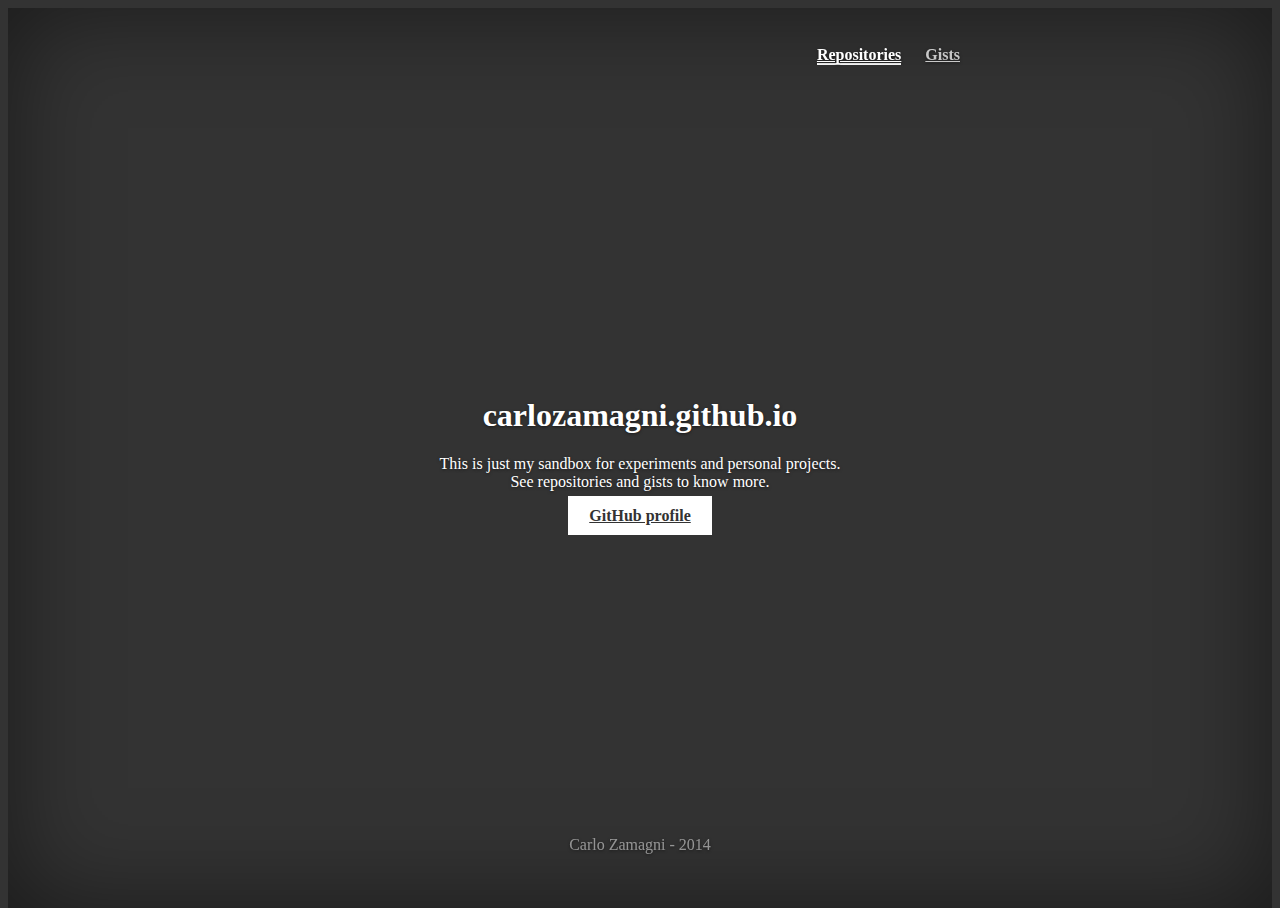
==== commit 4e73021d: "typo" ====
--- a/index.html
+++ b/index.html
@@ -47,7 +47,7 @@
 
           <div class="inner cover">
             <h1 class="cover-heading">carlozamagni.github.io</h1>
-            <p class="lead">This is just my sandbox for experimenting and personal projects.<br />See repositories and gists to know more.</p>
+            <p class="lead">This is just my sandbox for experiments and personal projects.<br />See repositories and gists to know more.</p>
             <p class="lead">
               <a href="https://github.com/carlozamagni" class="btn btn-lg btn-default">GitHub profile</a>
             </p>
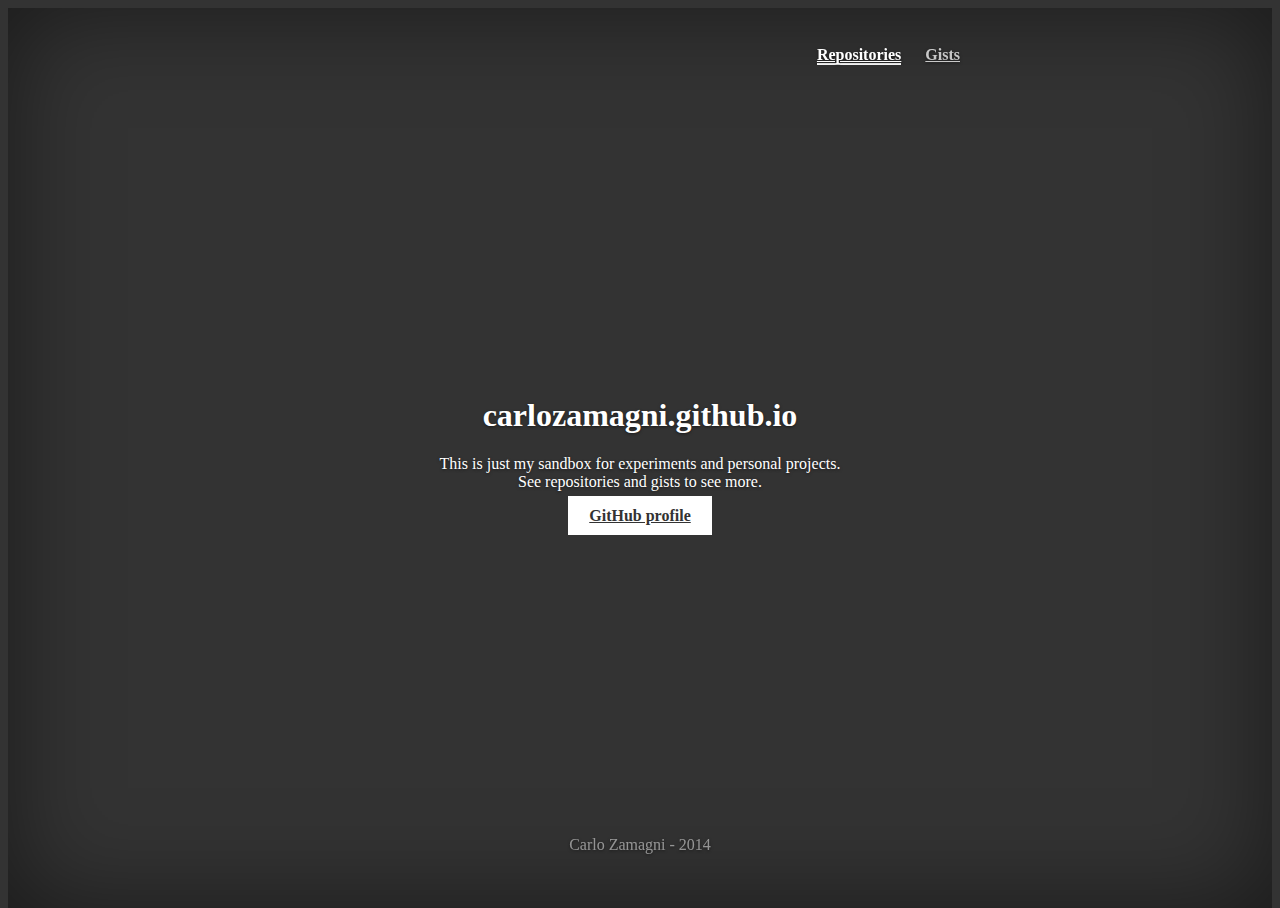
==== commit 52b3f8c9: "content" ====
--- a/index.html
+++ b/index.html
@@ -47,7 +47,7 @@
 
           <div class="inner cover">
             <h1 class="cover-heading">carlozamagni.github.io</h1>
-            <p class="lead">This is just my sandbox for experiments and personal projects.<br />See repositories and gists to know more.</p>
+            <p class="lead">This is just my sandbox for experiments and personal projects.<br />See repositories and gists to see more.</p>
             <p class="lead">
               <a href="https://github.com/carlozamagni" class="btn btn-lg btn-default">GitHub profile</a>
             </p>
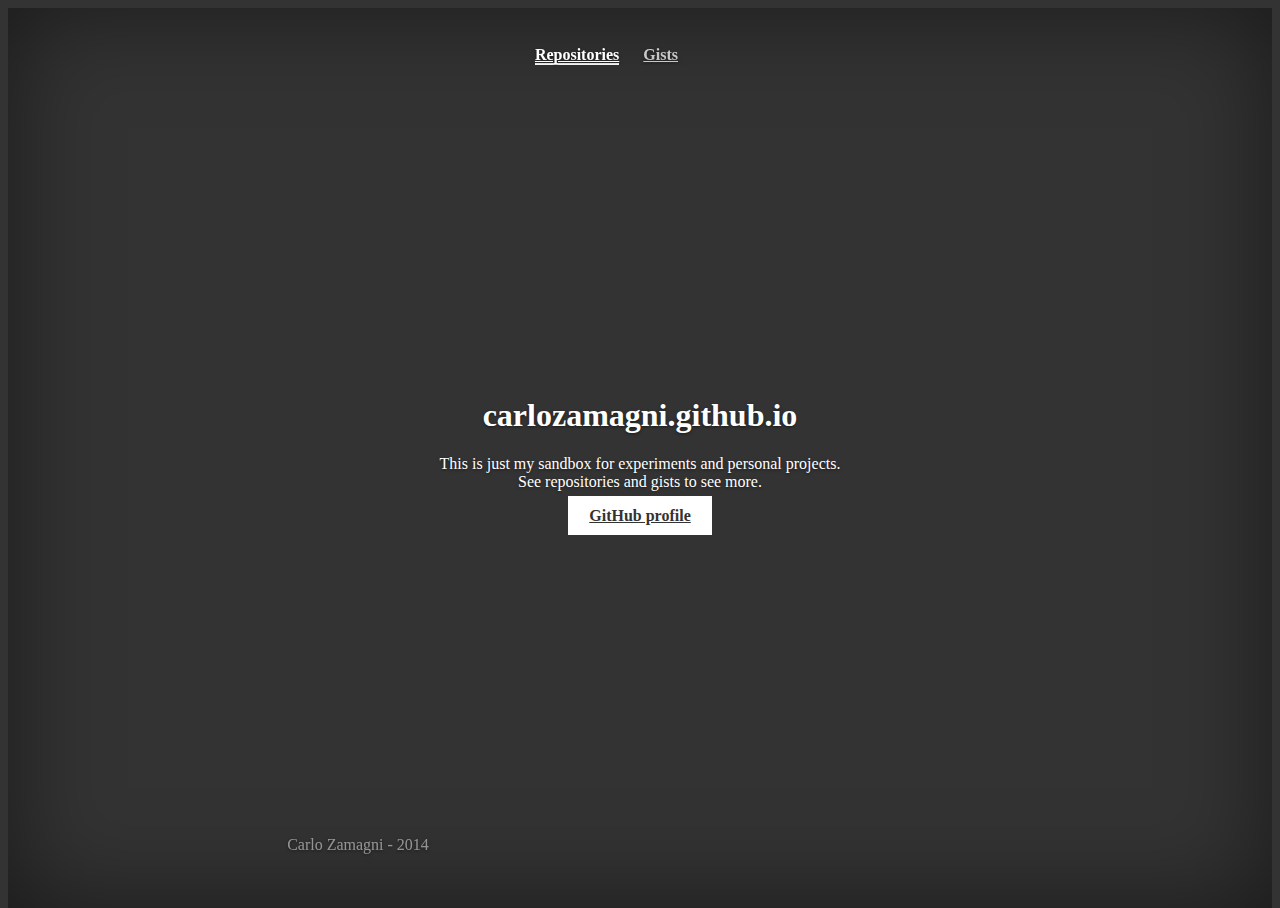
==== commit 3e75fd98: "container-fluid" ====
--- a/index.html
+++ b/index.html
@@ -33,7 +33,7 @@
 
       <div class="site-wrapper-inner">
 
-        <div class="cover-container">
+        <div class="container-fluid">
 
           <div class="masthead clearfix">
             <div class="inner">
